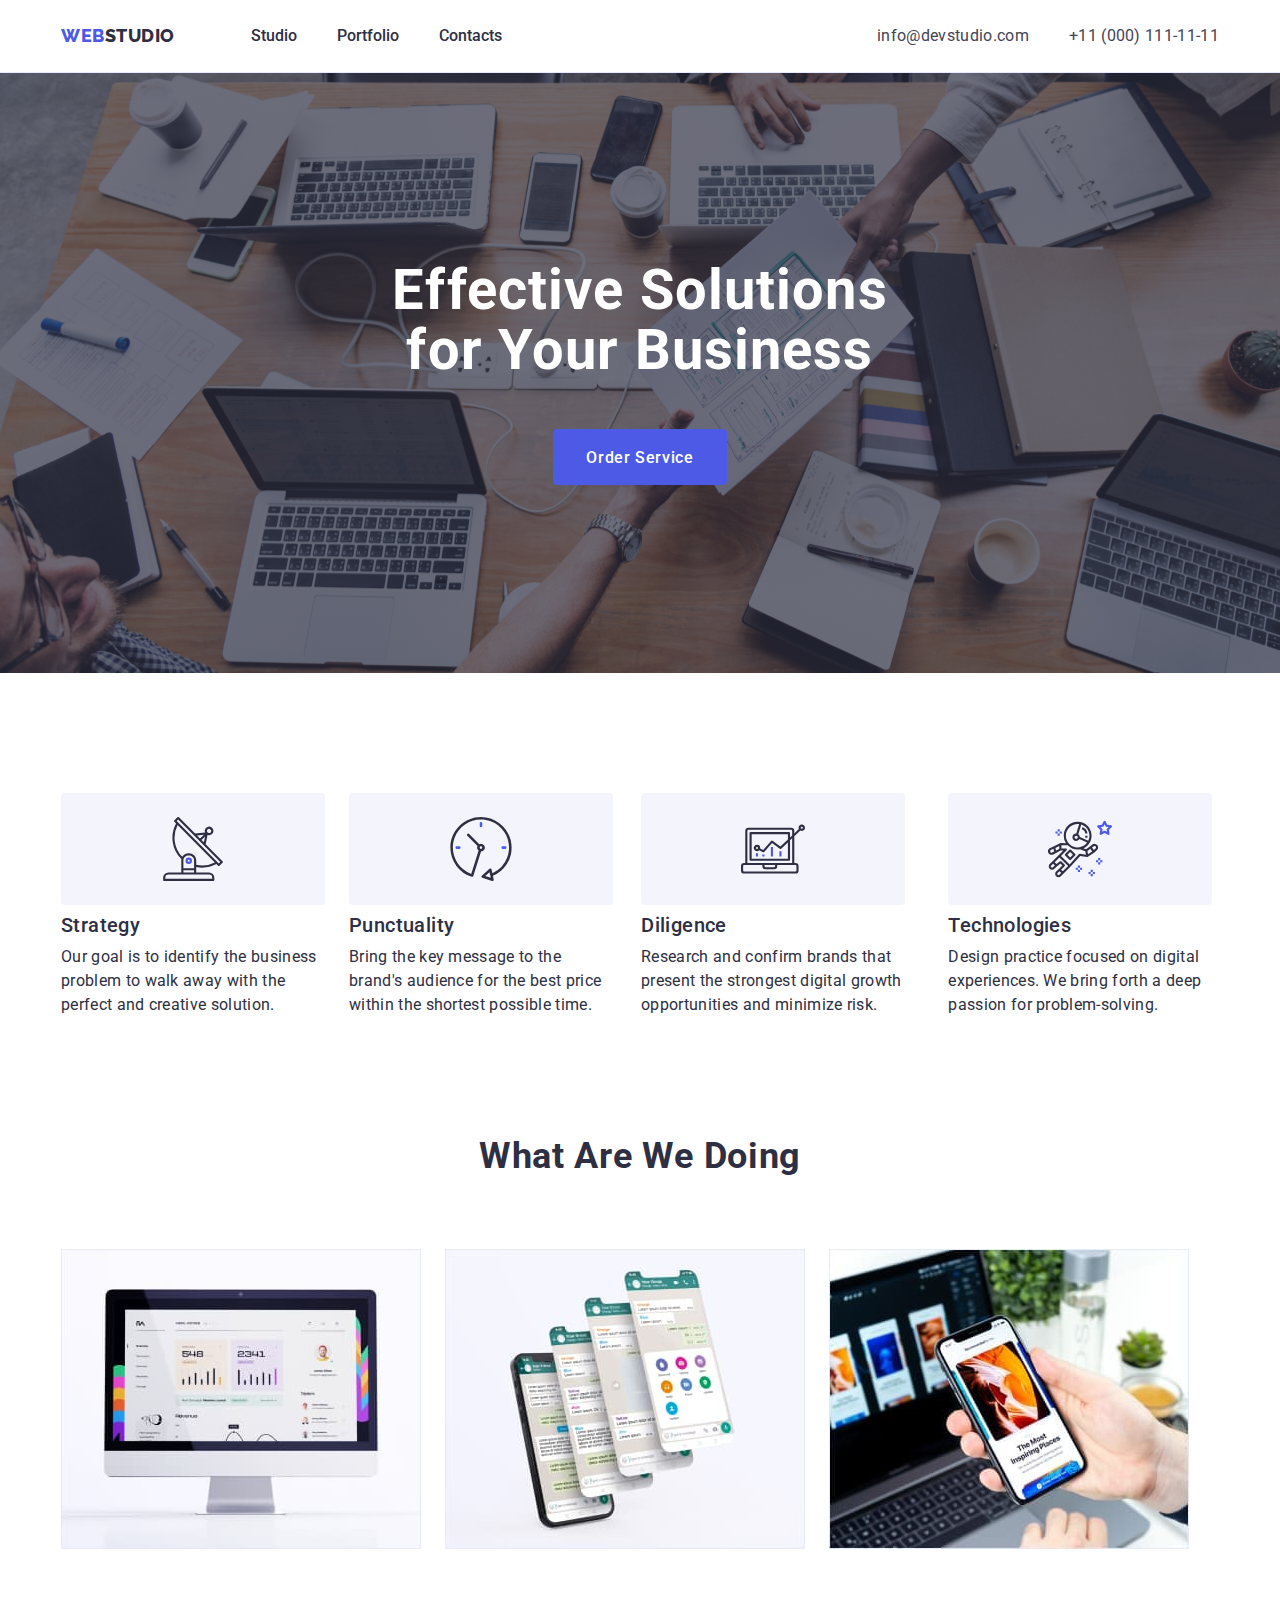
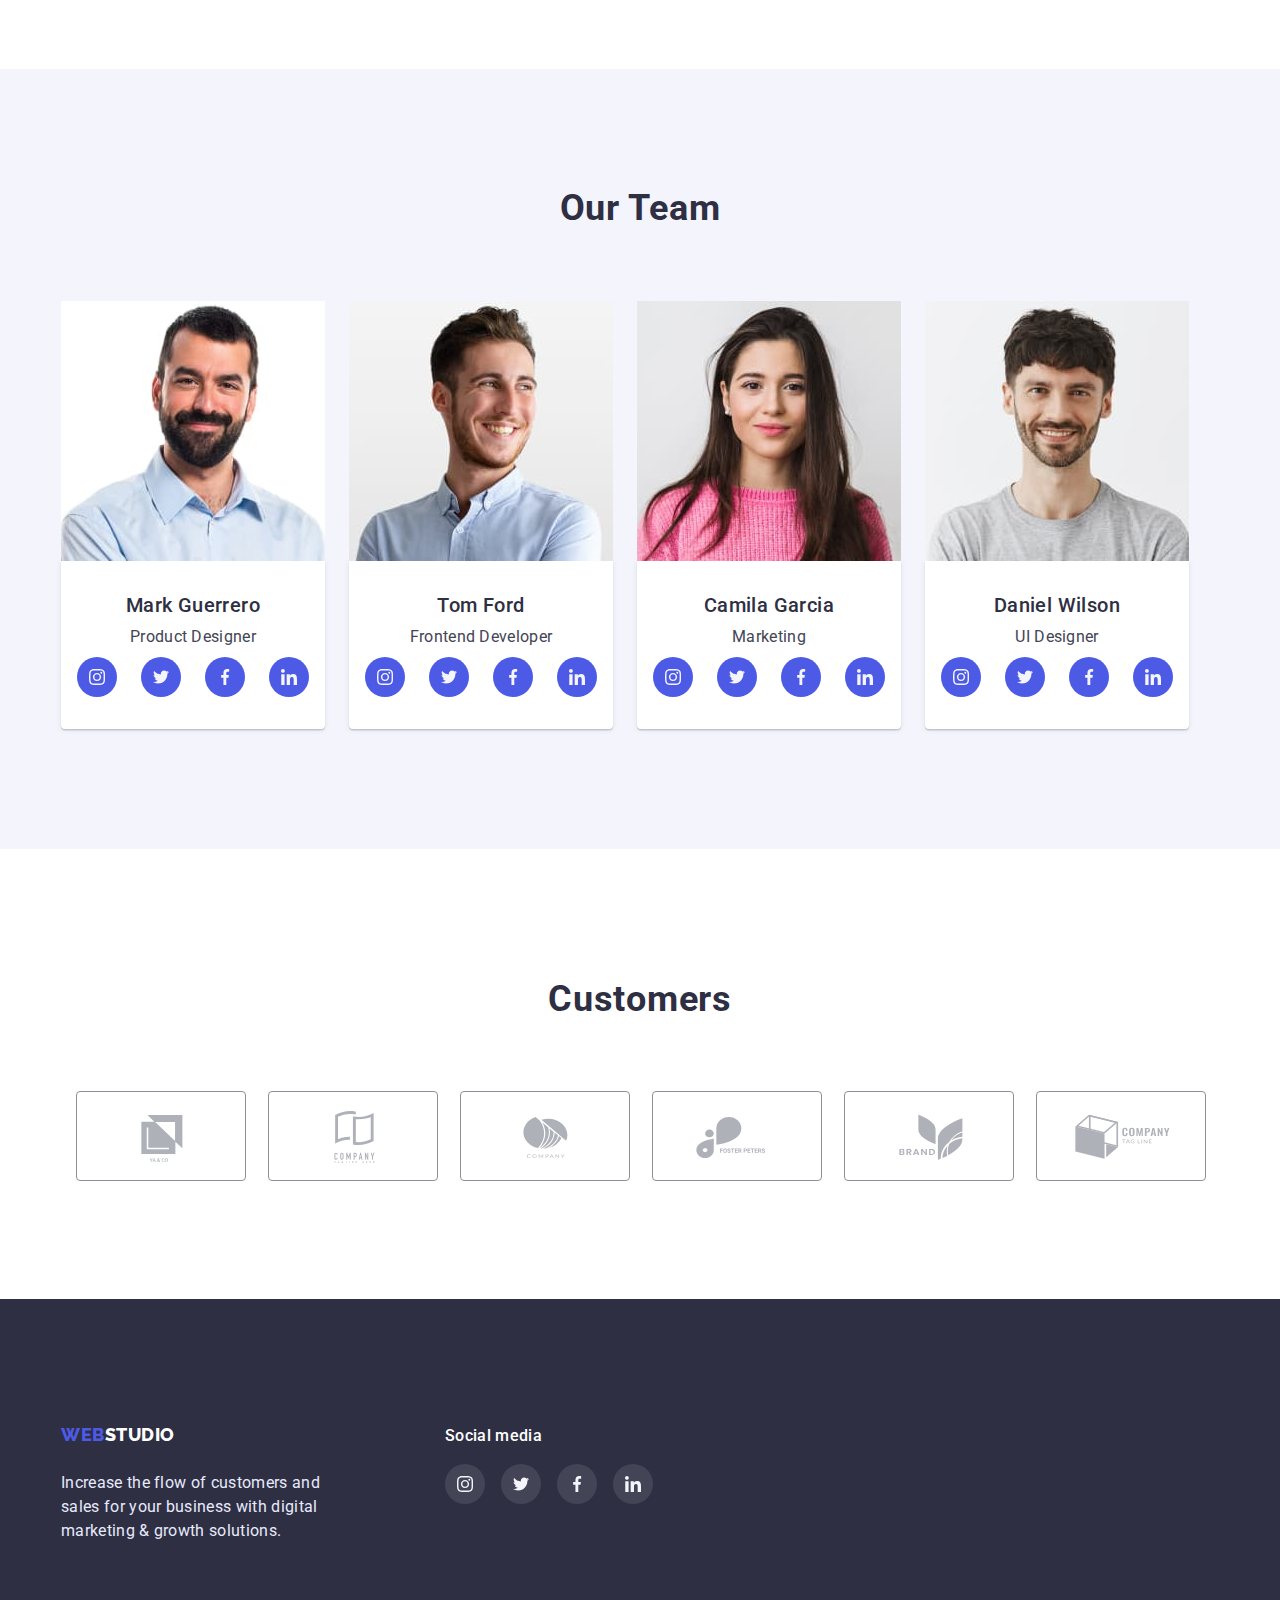
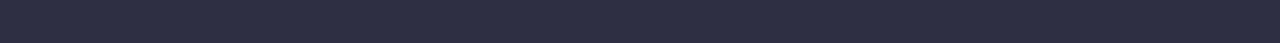
==== index.html @ ee7e2d04 "Add files via upload" ====
<!DOCTYPE html>
<html lang="en">
  <head>
    <meta charset="UTF-8" />
    <meta http-equiv="X-UA-Compatible" content="IE=edge" />
    <meta name="viewport" content="width=device-width, initial-scale=1.0" />
    <link rel="preconnect" href="https://fonts.googleapis.com" />
    <link rel="preconnect" href="https://fonts.gstatic.com" crossorigin />
    <link
      href="https://fonts.googleapis.com/css2?family=Raleway:wght@800&family=Roboto:wght@400;500;700;900&display=swap"
      rel="stylesheet"
    />

    <link
      rel="stylesheet"
      href="https://cdnjs.cloudflare.com/ajax/libs/modern-normalize/1.1.0/modern-normalize.min.css"
      integrity="sha512-wpPYUAdjBVSE4KJnH1VR1HeZfpl1ub8YT/NKx4PuQ5NmX2tKuGu6U/JRp5y+Y8XG2tV+wKQpNHVUX03MfMFn9Q=="
      crossorigin="anonymous"
      referrerpolicy="no-referrer"
    />
    <title>WebStudio</title>
    <link rel="stylesheet" href="./css/styles.css" />
  </head>
  <body>
    <header class="header">
      <div class="container header-container">
        <nav class="nav-header">
          <a href="./index.html" class="logo"
            ><span class="logo-first-part">Web</span
            ><span class="logo-second-part">Studio</span></a
          >
          <ul class="menu-navigation list">
            <li>
              <a class="menu-nav" href="./index.html">Studio</a>
            </li>
            <li>
              <a class="menu-nav" href="./portfolio.html">Portfolio</a>
            </li>
            <li><a class="menu-nav" href>Contacts</a></li>
          </ul>
        </nav>
        <address>
          <ul class="address-navigation list">
            <li>
              <a class="address-nav" href="mailto:info@devstudio.com"
                >info@devstudio.com</a
              >
            </li>
            <li>
              <a class="address-nav" href="tel:+110001111111"
                >+11 (000) 111-11-11</a
              >
            </li>
          </ul>
        </address>
      </div>
    </header>
    <main>
      <section class="section title">
        <div class="container">
          <h1 class="title-desc">Effective Solutions for Your Business</h1>
          <button type="button" class="main-btn">Order Service</button>
        </div>
      </section>

      <section class="section features">
        <div class="container">
          <h2 hidden>"Features">Features</h2>
          <ul class="features list">
            <li >
              <div class="features-items">
                <svg class="icon-antenna"> 
                  <use href="./images/icons.svg#icon-antenna"></use>
                </svg>
              </div>
              <h3 class="features-titles">Strategy</h3>
              <p class="features-desc">
                Our goal is to identify the business problem to walk away with
                the perfect and creative solution.
              </p>
            </li>
            <li>
              <div class="features-items">
                <svg class="icon-clock" > 
                <use href="./images/icons.svg#icon-clock"></use>
                </svg>
              </div>
              <h3 class="features-titles">Punctuality</h3>
              <p class="features-desc">
                Bring the key message to the brand's audience for the best price
                within the shortest possible time.
              </p>
            
            </li>
            <li>
              <div class="features-items">
                <svg class="icon-diagram">
                  <use href="./images/icons.svg#icon-diagram"> </use>
                </svg>
              </div>
              <h3 class="features-titles">Diligence</h3>
              <p class="features-desc">
                Research and confirm brands that present the strongest digital
                growth opportunities and minimize risk.
              </p>
            </li>
            <li>
              <div class="features-items">
                <svg class="icon-astronaut">
                  <use href="./images/icons.svg#icon-astronaut"></use>
                </svg>
              </div>
              <h3 class="features-titles">Technologies</h3>
              <p class="features-desc">
                Design practice focused on digital experiences. We bring forth a
                deep passion for problem-solving.
              </p>
            </li>
          </ul>
        </div>
      </section>

      <section class="section about">
        <div class="container">
          <h2 class="title-aboutus">What are we doing</h2>
          <ul class="about-us list">
            <li class="cards-aboutus">
              <img
                src="./images/img1.jpg"
                alt="Desktop"
                width="360"
                height="300"
              />
            </li>
            <li class="cards-aboutus">
              <img
                src="./images/img2.jpg"
                alt="phones"
                width="360"
                height="300"
              />
            </li>
            <li>
              <img
                src="./images/img3.jpg"
                alt="Desktop and mobile"
                width="360"
                height="300"
              />
            </li>
          </ul>
        </div>
      </section>

      <section class="section our-team">
        <div class="container">
        <h2 class="title-aboutus">Our Team</h2>
          <ul class="team-items list">
          <li class="team-item">
            <img
              src="./images/card1.jpg"
              alt="Mark Guerrero Product
             Designer"
              width="264"
              height="260"
            />
            <div class="team-name">
            <h3 class="title-names">Mark Guerrero</h3>
            <p class="card-desc">Product Designer</p>

            <ul class="list icons">
              <li class="team-icon">
            <a class="social-networks">
              <svg class="inst"> 
                <use href="./images/icons.svg#icon-instagram"> </use>
              </svg>
            </a>
          </li>
            <li class="team-icon">
            <a class="social-networks">
              <svg class="twitter"> 
                <use href="./images/icons.svg#icon-twitter"> </use>
              </svg>
            </a>
          </li>
          <li class="team-icon">
            <a class="social-networks">
              <svg class="facebook"> 
                <use href="./images/icons.svg#icon-facebook"> </use>
              </svg>
            </a>
          </li>
          <li class="team-icon">
            <a class="social-networks">
              <svg class="linkedin"> 
                <use href="./images/icons.svg#icon-linkedin"> </use>
              </svg>
            </a>
          </li>
          </ul>

            </div>
            
          </li>
          <li class="team-item">
            <img
              src="./images/card2.jpg"
              alt="Tom Ford Frontend Developer"
              width="264"
              height="260"
            />
            <div class="team-name">
            <h3 class="title-names">Tom Ford</h3>
            <p class="card-desc">Frontend Developer</p>

            <ul class="list icons">
              <li class="team-icon">
            <a class="social-networks">
              <svg class="inst"> 
                <use href="./images/icons.svg#icon-instagram"> </use>
              </svg>
            </a>
          </li>
          <li class="team-icon">
            <a class="social-networks">
              <svg class="twitter"> 
                <use href="./images/icons.svg#icon-twitter"> </use>
              </svg>
            </a>
          </li>
          <li class="team-icon">
            <a class="social-networks">
              <svg class="facebook"> 
                <use href="./images/icons.svg#icon-facebook"> </use>
              </svg>
            </a>
          </li>
          <li class="team-icon">
            <a class="social-networks">
              <svg class="linkedin"> 
                <use href="./images/icons.svg#icon-linkedin"> </use>
              </svg>
            </a>
          </li>
          </ul>
            </div>
          </li>
          <li class="team-item">
            <img
              src="./images/card3.jpg"
              alt="Camila Garcia Marketing"
              width="264"
              height="260"
            />
            <div class="team-name">
            <h3 class="title-names">Camila Garcia</h3>
            <p class="card-desc">Marketing</p>
            <ul class="list icons">
              <li class="team-icon">
            <a class="social-networks">
              <svg class="inst"> 
                <use href="./images/icons.svg#icon-instagram"> </use>
              </svg>
            </a>     
          </li>
          <li class="team-icon">   
            <a class="social-networks">
              <svg class="twitter"> 
                <use href="./images/icons.svg#icon-twitter"> </use>
              </svg>
            </a>
          </li>  
          <li class="team-icon">
            <a class="social-networks">
              <svg class="facebook"> 
                <use href="./images/icons.svg#icon-facebook"> </use>
              </svg>
            </a>
          </li>
          <li class="team-icon"> 
            <a class="social-networks">
              <svg class="linkedin"> 
                <use href="./images/icons.svg#icon-linkedin"> </use>
              </svg>
            </a>
          </li>
          </ul>
            </div>

          <li class="team-item">
            <img
              src="./images/card4.jpg"
              alt="Daniel Wilson UI Designer"
              width="264"
              height="260"
            />
             <div class="team-name">
            <h3 class="title-names">Daniel Wilson</h3>
            <p class="card-desc">UI Designer</p>
            <ul class="list icons">
              <li class="team-icon">
            <a class="social-networks">
              <svg class="inst"> 
                <use href="./images/icons.svg#icon-instagram"> </use>
              </svg>
            </a>
          </li>
          <li class="team-icon"> 
            <a class="social-networks">
              <svg class="twitter"> 
                <use href="./images/icons.svg#icon-twitter"> </use>
              </svg>
            </a>
          </li>
          <li class="team-icon">  
            <a class="social-networks">
              <svg class="facebook"> 
                <use href="./images/icons.svg#icon-facebook"> </use>
              </svg>
            </a>
          </li>
          <li class="team-icon">
            <a class="social-networks">
              <svg class="linkedin"> 
                <use href="./images/icons.svg#icon-linkedin"> </use>
              </svg>
            </a>
          </li>
          </ul>

            </div>
          </li>
        </ul>
        </div>
      </section>

      <section class="section customers">
        <div class="container">
          <h1 class="title-customers">Customers</h1>
          <ul class="list companies">
            <li class="customers-icons">
              <a class="border-icon">
                <svg class="icon-in-border" width="104" height="56">
                  <use href="./images/icons.svg#icon-Logo-1"></use>
                </svg>
              </a>
            </li>
            <li class="customers-icons">
              <a class="border-icon">
                <svg class="icon-in-border" width="104" height="56">
                  <use href="./images/icons.svg#icon-Logo-2"></use>
                </svg>
              </a>
            </li>
            <li class="customers-icons">
              <a class="border-icon">
                <svg class="icon-in-border" width="104" height="56">
                  <use href="./images/icons.svg#icon-Logo-3"></use>
                </svg>
              </a>
            </li>
            <li class="customers-icons">
              <a class="border-icon">
                <svg class="icon-in-border" width="104" height="56">
                  <use href="./images/icons.svg#icon-Logo-4"></use>
                </svg>
              </a>
            </li>
            <li class="customers-icons">
              <a class="border-icon">
                <svg class="icon-in-border" width="104" height="56">
                  <use href="./images/icons.svg#icon-Logo-5"></use>
                </svg>
              </a>
            </li>
            <li class="customers-icons">
              <a class="border-icon">
                <svg class="icon-in-border" width="104" height="56">
                  <use href="./images/icons.svg#icon-Logo-6"></use>
                </svg>
              </a>
            </li>
          </ul>
        </div>

      </section>

    </main>
    <footer class="footer">
      <div class="container foot-cont">
        <div>
      <a href="./index.html" class="logo"
            ><span class="logo-first-part-footer">Web</span
            ><span class="logo-second-part-footer">Studio</span></a
          >
      <p class="footer-desc">
        Increase the flow of customers and sales for your business with digital
        marketing & growth solutions.
      </p>
    </div>
    <div class="footer-media">
      <h3 class="social-media">Social media</h3>
      <ul class="list icons-footer">
        <li class="team-icon">
      <a class="social-networks-footer">
        <svg class="inst"> 
          <use href="./images/icons.svg#icon-instagram"> </use>
        </svg>
      </a>
    </li>
    <li class="team-icon"> 
      <a class="social-networks-footer">
        <svg class="twitter"> 
          <use href="./images/icons.svg#icon-twitter"> </use>
        </svg>
      </a>
    </li>
    <li class="team-icon">  
      <a class="social-networks-footer">
        <svg class="facebook"> 
          <use href="./images/icons.svg#icon-facebook"> </use>
        </svg>
      </a>
    </li>
    <li class="team-icon">
      <a class="social-networks-footer">
        <svg class="linkedin"> 
          <use href="./images/icons.svg#icon-linkedin"> </use>
        </svg>
      </a>
    </li>
    </ul>
  </div>
</div>
    </footer>
  </body>
</html>
---- css/styles.css ----
:root {
    --icon-hover:#31D0AA;
    --icon-color:#AFB1B8;
    --primary-text-color: #2E2F42;
        --primary-bg-color: #ffffff;
        --hero-background-color: #2E2F42;
        --team-background-color: #F4F4FD;
        --accent-color: #4D5AE5;
        --accent-color-btn: #404BBF;
        --description-features: #2E2F42;
        --address-color: #434455;
        --btn-background-color: #E7E9FC
}

* {
    margin: 0;
    padding: 0;
    border: 0;
}

body {
        font-family: 'Roboto', sans-serif;
        background-color: var(--primary-bg-color);
        color: var(--primary-text-color);
}

p,
h1,
h2,
h3,
h4,
h5,
h6 {
    margin: 0;
}

ul {
    margin: 0;
    padding: 0;
}

img {
    display: block;
    margin: 0;
    padding: 0;
    max-width: 100%;
    height: auto;
}

.list {
    text-decoration: none;
    list-style: none;
    display: flex;
}

.section{
    padding-top: 120px;
    padding-bottom: 120px;
}

.container {

    max-width: 1158px;
    margin: 0 auto;
    padding: 0 15px;
}

.header {
    border-bottom: 1px solid #E7E9FC;
}

.header-container {
    display: flex;
}

.nav-header {
    display: flex;
    margin-right: auto;
}

.logo {
    display: block;
    margin-right: 76px;
    padding-top: 24px;
    padding-bottom: 24px;
    font-family: 'Raleway', sans-serif;
    font-weight: 800;
    font-size: 18px;
    line-height: 1.33;
    text-transform: uppercase;
    text-decoration: none;
    letter-spacing: 0.03em;
}

.logo-first-part {
    color: var(--accent-color);
    padding-top: 24px;
    padding-bottom: 24px;
}

.logo-second-part {
    color: var(--primary-text-color);
    padding-top: 24px;
    padding-bottom: 24px;
}

.menu-navigation {
    display: flex;
    gap: 40px;
}

.menu-nav {
    padding: 24px 0;
    display: flex;
    text-decoration: none;
    color: var(--primary-text-color);
    font-weight: 500;
    font-size: 16px;
    line-height: 1.5;
}

.address-navigation {
display: flex;
gap: 40px;
padding: 24px 0;
justify-content: flex-end;
}

.address-nav {
    display: flex;
     color: var(--address-color);
     text-decoration: none;
     font-style: normal;
     font-weight: 400;
     font-size: 16px;
     line-height: 1.5;
     letter-spacing: 0.02em;
}

.address-nav:hover {
    color: var(--accent-color);
}

.menu-nav:hover {
    color: var(--accent-color);
}

.menu-nav:active {
    color: var(--accent-color-btn);
}

.title{
    background-image: linear-gradient(rgba(46, 47, 66, 0.7), rgba(46, 47, 66, 0.7)),
    url(../images/bgHero.jpg);
    background-size: cover;
    padding-top: 188px;
    padding-bottom: 188px;
    margin-left: auto;
    margin-right: auto;
    background-color: var(--hero-background-color);
    text-align: center
}

.title-desc {
    width: 500px;
    color: var(--primary-bg-color);
    font-weight: 700;
    font-size: 56px;
    line-height: 1.07;
    text-align: center;
    letter-spacing: 0.02em;

    margin-right: auto;
    margin-left: auto;
    margin-bottom: 48px;
}

.main-btn {
    display: inline-block;
    min-width: 169px;
    height: 56px;
    border-radius: 4px;
    border: 1px solid var(--accent-color);
    padding: 16px 32px;
    background-color: var(--accent-color);
    color: #ffffff;
    font-family: inherit;
    cursor: pointer;
    align-items: center;
    font-weight: 500;
    font-size: 16px;
    line-height: 1.5;
    letter-spacing: 0.04em;
}

.main-btn:hover {
 background-color: var(--accent-color-btn);
 color: white;
}

.main-btn:focus {
    color: var(--accent-color);
}

/* 2 cекція */

.features-items{
    display: flex;
    border-radius: 4px;
    width: 264px;
    height: 112px;
    margin-bottom: 8px;
    justify-content: center;
    align-items: center;
    background-color: var(--team-background-color)
}

.icon-antenna{
width: 64px;
height: 64px;
}

.icon-clock{
    width: 64px;
    height: 64px;
}

.icon-diagram{
    width: 64px;
    height: 64px;
}

.icon-astronaut{
    width: 64px;
    height: 64px;
}

.features{
    display: flex;
    gap: 24px;
}

.features-titles {
    margin-bottom: 8px;
    color: var(--primary-text-color);
        font-weight: 500;
        font-size: 20px;
        line-height: 1.2;
        letter-spacing: 0.02em;
}

.features-desc {
    color: var(--description-features);
    font-weight: 400;
        font-size: 16px;
        line-height: 1.5;
        letter-spacing: 0.02em;
}

/* 3 секція */

.about {
    padding-top: 0;
}

.title-aboutus {
    margin-bottom: 72px;
    display: flex;
    text-align: center;
    justify-content: center;
    text-transform: capitalize;
    color: var(--primary-text-color);
    font-weight: 700;
    font-size: 36px;
    line-height: 1.11;
    letter-spacing: 0.02em;
}

.about-us{
    display: flex;
    gap: 24px;
    margin-left: auto;
    margin-right: auto;
    
}

.cards-aboutus {

}

/* секція 4 */

.our-team{
padding-bottom: 120px;
}

.team-items {
    display: flex;
    gap: 24px;
}

.team-name{
    padding: 32px 16px;
    background-color: var(--primary-bg-color);
    box-shadow: 0px 1px 6px rgba(46, 47, 66, 0.08),
    0px 1px 1px rgba(46, 47, 66, 0.16), 0px 2px 1px rgba(46, 47, 66, 0.08);
    border-radius: 0px 0px 4px 4px;
    }

.our-team {
    background-color: var(--team-background-color);
}

.title-names {
    text-align: center;
    margin-bottom: 8px;
    color: var(--primary-text-color);
    font-weight: 500;
    font-size: 20px;
    line-height: 24px;
    letter-spacing: 0.02em;
}

.card-desc {
    text-align: center;
    color: var(--address-color);
    font-weight: 400;
    font-size: 16px;
    line-height: 1.5;
    letter-spacing: 0.02em;
}

.icons{
display: flex;
gap: 24px;
padding-top: 8px;
}

.social-networks{
    display: flex;
    justify-content: center;
    align-items: center;
    background-color: var(--accent-color);
    width: 40px;
    height: 40px;
    border-radius: 50%;
    cursor: pointer;
}

.social-networks:hover,
.social-networks:focus{
background-color: var(--accent-color-btn);
}

.inst{
    width: 16px;
    height: 16px;
}


.twitter{
    width: 16px;
    height: 16px;
}

.facebook{
width: 16px;
height: 16px;
}

.linkedin{
    width: 16px;
    height: 16px;
}

/* 4 cекція Customers*/

.customers{
padding-top: 130px;
padding-bottom: 120px;
}

.title-customers{
    color: var(--primary-text-color);
    font-family: 'Roboto';
    font-style: normal;
    font-weight: 700;
    font-size: 36px;
    line-height: 40px;
    text-align: center;
    letter-spacing: 0.02em;
    text-transform: capitalize;
    margin-bottom: 72px;
}

.companies{
    display: flex;
    align-items: center;
    justify-content: center;
    gap: 24px;
}

.customers-icons{
    width: 168px;
    height: 88px;
    cursor: pointer;
}

.border-icon{
    display: flex;
    justify-content: center;
    align-items: center;
    border: 1px solid #8E8F99;
    border-radius: 4px;
    width:100%;
    height:100%; 
    color: var(--icon-color);
}

.border-icon:hover,
.border-icon:focus{
    border-color: var(--accent-color-btn);
    color: var(--accent-color-btn);
}

.icon-in-border{
    fill: currentColor;
}




/* футер */

.footer {
    padding-top: 100px;
    padding-bottom: 100px;
    background-color: var(--hero-background-color);
}


.footer-desc {
    width: 264px;
    color: var(--btn-background-color);
    font-weight: 400;
    font-size: 16px;
    line-height: 1.5;
    letter-spacing: 0.02em;
}

.logo-first-part-footer{
    color: var(--accent-color);
    margin-bottom: 8px;
}

.logo-second-part-footer {
    text-decoration: none;
        color: #ffffff;
        font-family: 'Raleway';
        font-weight: 800;
        font-size: 18px;
        line-height: 1.16;
}

.social-media{
font-family: 'Roboto';
font-style: normal;
font-weight: 500;
font-size: 16px;
line-height: 1.5;
letter-spacing: 0.02em;
color: var(--primary-bg-color);
margin-bottom: 16px;
}

.icons-footer{
display: flex;
gap: 16px;
justify-content: center;
align-items: center;
}

.foot-cont{
    display: flex;
    align-items: baseline;
}

.footer-media{
    margin-left: 120px;
    align-items: center;
    justify-content: center;
}

.social-networks-footer{
    display: flex;
    justify-content: center;
    align-items: center;
    background-color: rgba(255, 255, 255, 0.1);
    width: 40px;
    height: 40px;
    border-radius: 50%;
    cursor: pointer;
}

.social-networks-footer:hover,
.social-networks-footer:focus{
background-color: var(--icon-hover) ;
}

/* ПОРТФОЛІО */

.portfolio{
    padding-top: 96px;
    padding-bottom: 120px;
}

.buttons {
    display: flex;
    gap: 24px;
    justify-content: center;
    margin-bottom: 72px;
    cursor: pointer;
}


.nav-buttons {
    padding: 12px 24px;

    font-family: inherit;
        font-weight: 500;
        font-size: 16px;
        line-height: 1.5;
        letter-spacing: 0.04em;
        cursor: pointer;
        color: var(--accent-color);
        background: var(--team-background-color);
        border-radius: 4px;
        border: var(--btn-background-color);
    }

.nav-buttons:hover,
.nav-buttons:focus {
color: var(--primary-bg-color);
background-color: var(--accent-color);
box-shadow: 0px 3px 1px rgba(0, 0, 0, 0.1), 0px 2px 1px rgba(0, 0, 0, 0.08), 0px 2px 2px rgba(0, 0, 0, 0.12);

}

.items {
    display: flex;
    flex-wrap: wrap;
    row-gap: 48px;
    column-gap: 24px;
}

.portfolio-text {
border: 1px solid #E7E9FC;
flex-direction: column;
    justify-content: center;
    align-items: flex-start;
    padding: 32px 16px;
    background-color: var(--primary-bg-color);
}

.portfolio-link{
    display: block;
    text-decoration: none;
}

.portfolio-link:hover,
.portfolio-link:focus {
    box-shadow: 0px 1px 6px rgba(46, 47, 66, 0.08), 0px 1px 1px rgba(46, 47, 66, 0.16), 0px 2px 1px rgba(46, 47, 66, 0.08);
}

.caption-cards {
    margin-bottom: 8px;
    color: var(--description-features);
    font-weight: 500;
        font-size: 20px;
        line-height: 1.2;
        letter-spacing: 0.02em;
}

.portfolio-desc {
    color: var(--address-color);
    font-weight: 400;
        font-size: 16px;
        line-height: 1.5;
        letter-spacing: 0.02em;
}

.portfolio-link:hover,
.portfolio-link:focus {
    box-shadow: 0px 1px 6px rgba(46, 47, 66, 0.08), 0px 1px 1px rgba(46, 47, 66, 0.16), 0px 2px 1px rgba(46, 47, 66, 0.08);
}
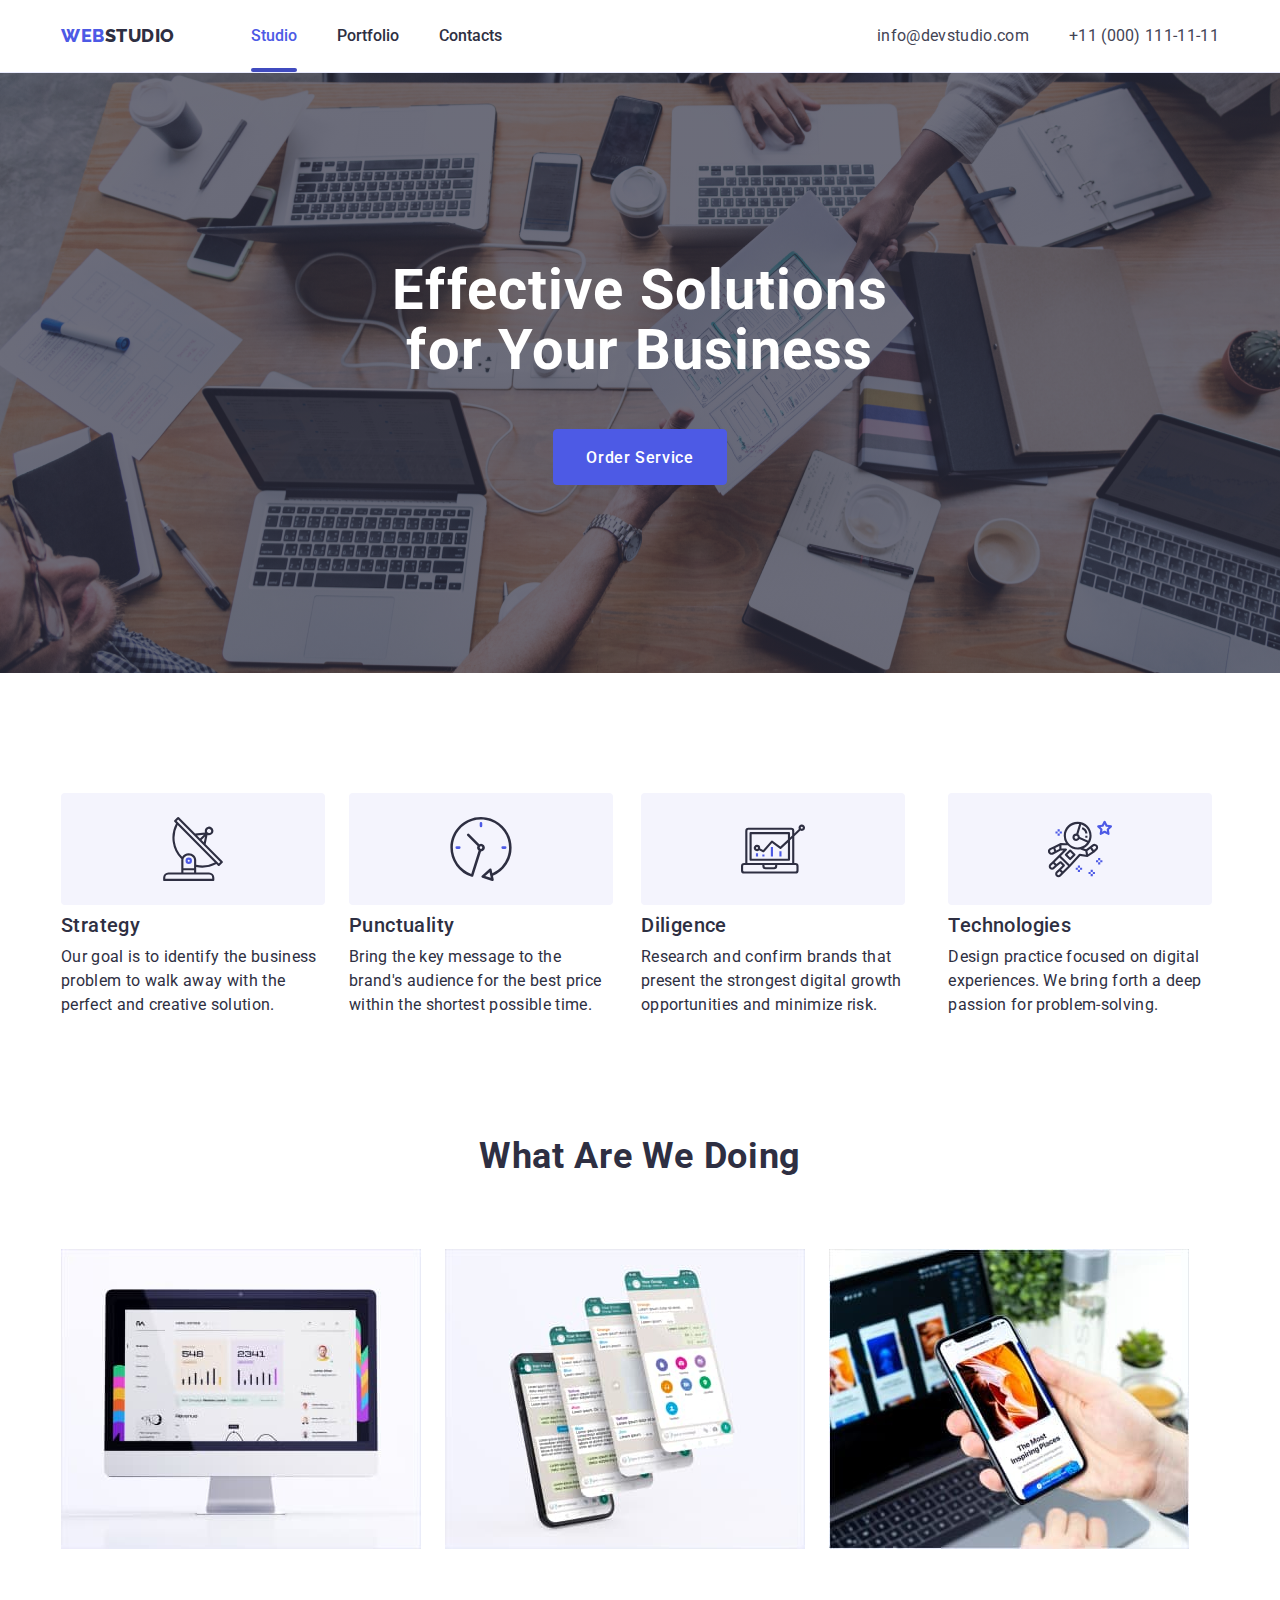
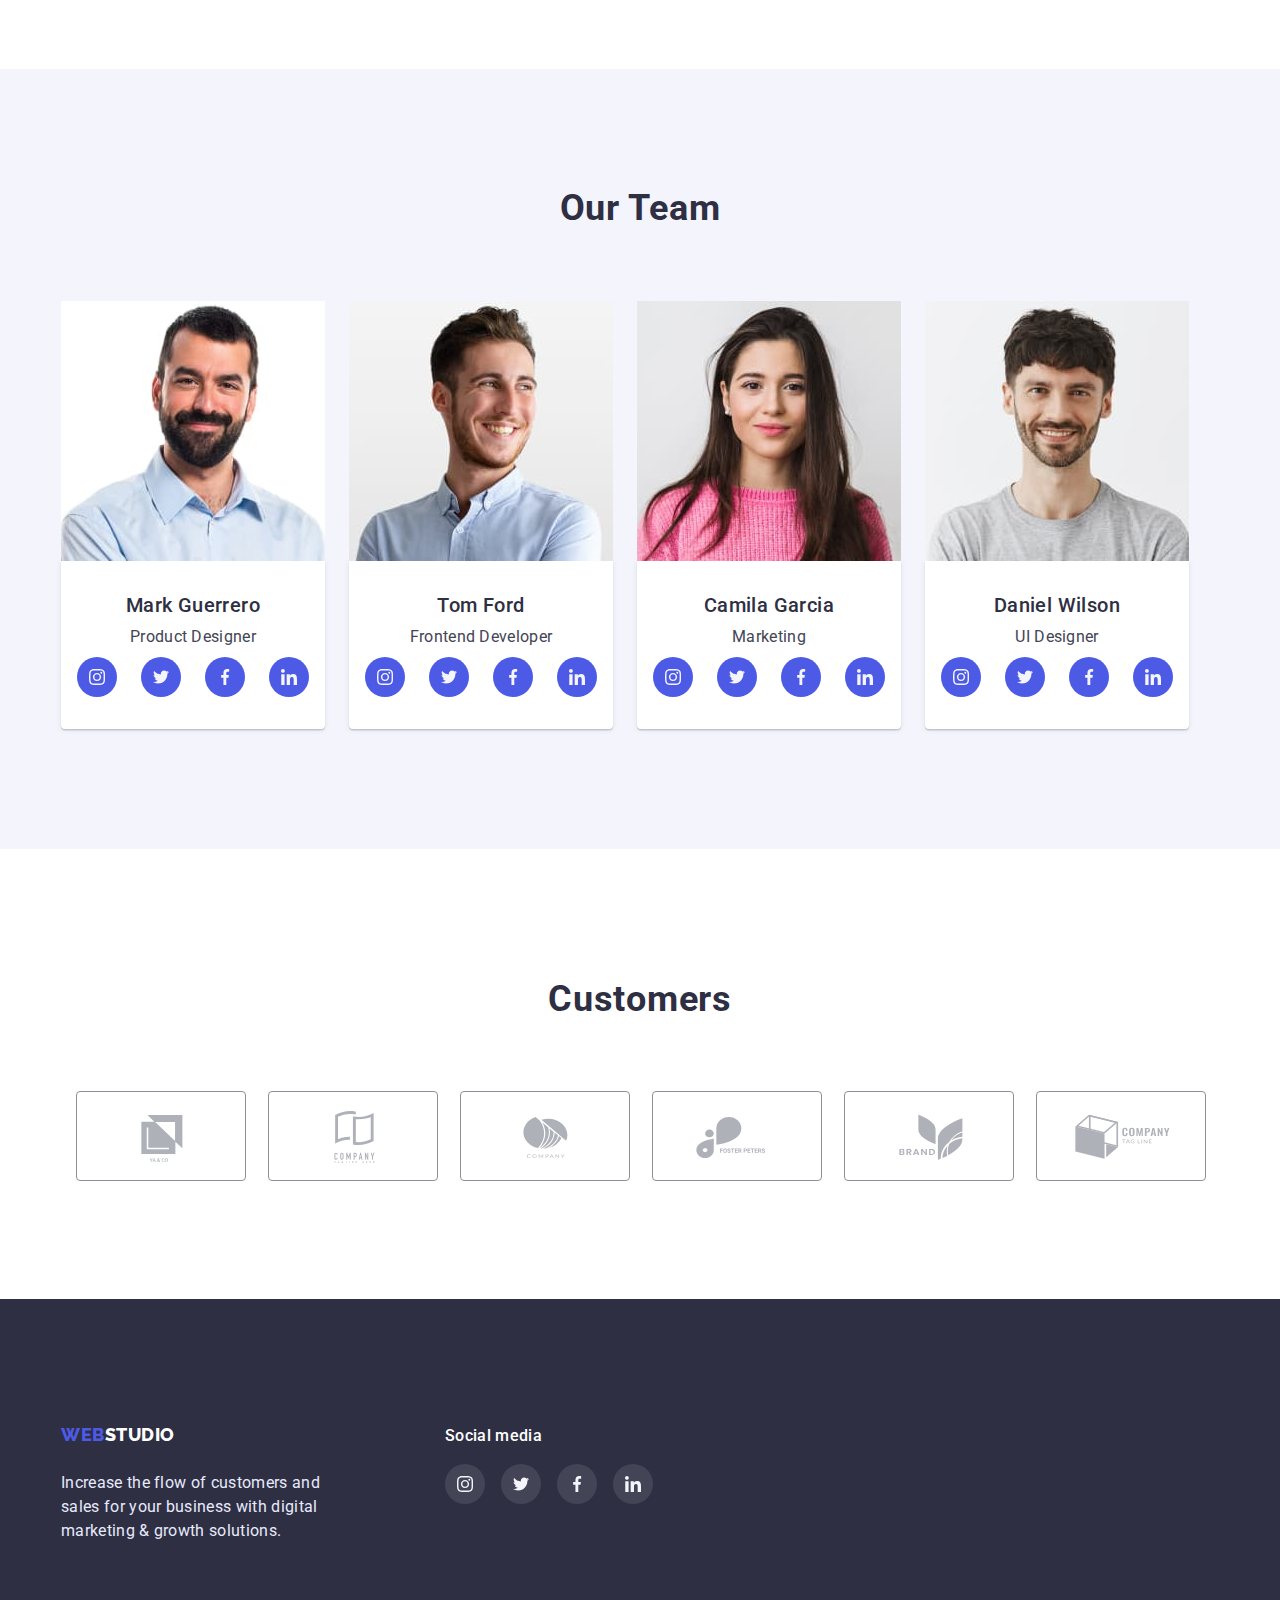
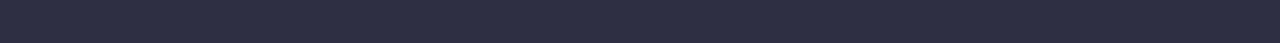
==== commit c49a0e67: "final" ====
--- a/index.html
+++ b/index.html
@@ -31,7 +31,7 @@
           >
           <ul class="menu-navigation list">
             <li>
-              <a class="menu-nav" href="./index.html">Studio</a>
+              <a class="menu-nav current" href="./index.html">Studio</a>
             </li>
             <li>
               <a class="menu-nav" href="./portfolio.html">Portfolio</a>
@@ -59,7 +59,16 @@
       <section class="section title">
         <div class="container">
           <h1 class="title-desc">Effective Solutions for Your Business</h1>
-          <button type="button" class="main-btn">Order Service</button>
+          <button type="button" class="main-btn" data-modal-open>Order Service</button>
+        </div>
+        <div class="backdrop is-hidden"data-modal>
+          <div class="modal">
+            <button type="button" class="btn-close-modal" data-modal-close> 
+              <svg class="icon-close-modal">
+                <use href="./images/icons.svg#icon-close-modal"></use>
+              </svg>
+            </button>
+          </div>
         </div>
       </section>
 
@@ -433,5 +442,6 @@
   </div>
 </div>
     </footer>
+    <script src="./js/modal.js"></script>
   </body>
 </html>
--- a/css/styles.css
+++ b/css/styles.css
@@ -110,6 +110,7 @@
 }
 
 .menu-nav {
+    position: relative;
     padding: 24px 0;
     display: flex;
     text-decoration: none;
@@ -117,6 +118,23 @@
     font-weight: 500;
     font-size: 16px;
     line-height: 1.5;
+}
+
+.current {
+    color: var(--accent-color);
+    position: relative;
+}
+
+.current::after{
+    content: "";
+    display:inline-block;
+    position: absolute;
+    bottom: 0;
+    left: 0;
+    width: 100%;
+    height: 4px;
+    background-color: var(--accent-color-btn);
+    border-radius: 2px;
 }
 
 .address-navigation {
@@ -202,6 +220,63 @@
     color: var(--accent-color);
 }
 
+.backdrop{
+position: fixed;
+background-color: rgba(46, 47, 66, 0.4);
+width: 100%;
+height: 100%;
+top: 0;
+bottom: 0;
+opacity: 1;
+transition: opacity 250ms cubic-bezier(0.4, 0, 0.2, 1) ,
+visibility 250ms cubic-bezier(0.4, 0, 0.2, 1);
+}
+
+.is-hidden {
+    opacity: 0;
+    visibility: hidden;
+    pointer-events: none;
+}
+
+.modal {
+position: absolute;
+width: 408px;
+height: 576px;
+top: 50%;
+left: 50%;
+transform: translate(-50%, -50%) ;
+background: #FCFCFC;
+box-shadow: 0px 1px 1px rgba(0, 0, 0, 0.14), 0px 1px 3px rgba(0, 0, 0, 0.12), 0px 2px 1px rgba(0, 0, 0, 0.2);
+border-radius: 4px;
+transition: opacity 250ms cubic-bezier(0.4, 0, 0.2, 1) ,
+transform 250ms cubic-bezier(0.4, 0, 0.2, 1);
+}
+
+.backdrop.is-hidden .modal{
+    opacity: 0;
+    transform: translate(-50%, -50%) scale(1.75);
+}
+
+.btn-close-modal {
+    display: flex;
+    justify-content: center;
+    align-items: center;
+    height: 24px;
+    width: 24px;
+    background-color: #E7E9FC;
+    border: 1px solid rgba(0, 0, 0, 0.1);
+    border-radius: 50%;
+    margin-top: 24px;
+    margin-left: 360px;
+    margin-right: 24px;
+}
+
+
+.icon-close-modal{
+    width: 8px;
+    height: 8px;
+}
+
 /* 2 cекція */
 
 .features-items{
@@ -560,6 +635,7 @@
     align-items: flex-start;
     padding: 32px 16px;
     background-color: var(--primary-bg-color);
+
 }
 
 .portfolio-link{
@@ -589,7 +665,33 @@
         letter-spacing: 0.02em;
 }
 
-.portfolio-link:hover,
-.portfolio-link:focus {
-    box-shadow: 0px 1px 6px rgba(46, 47, 66, 0.08), 0px 1px 1px rgba(46, 47, 66, 0.16), 0px 2px 1px rgba(46, 47, 66, 0.08);
-}
+
+.portfolio-div{
+    position: relative;
+    overflow: hidden;
+}
+
+.text-animation{
+position: absolute;
+left: 0;
+top: 0;
+width: 100%;
+height: 100%;
+font-weight: 400;
+font-size: 16px;
+line-height: 24px;
+color: var(--team-background-color);
+letter-spacing: 0.02em;
+padding: 40px 32px;
+background-color: var(--accent-color);
+
+transform: translate(0, 100%);
+transition: transform 250ms cubic-bezier(0.4, 0, 0.2, 1)
+
+}
+
+
+.portfolio-link:hover .text-animation,
+.portfolio-link:focus .text-animation {
+    transform: translate(0,0);
+}